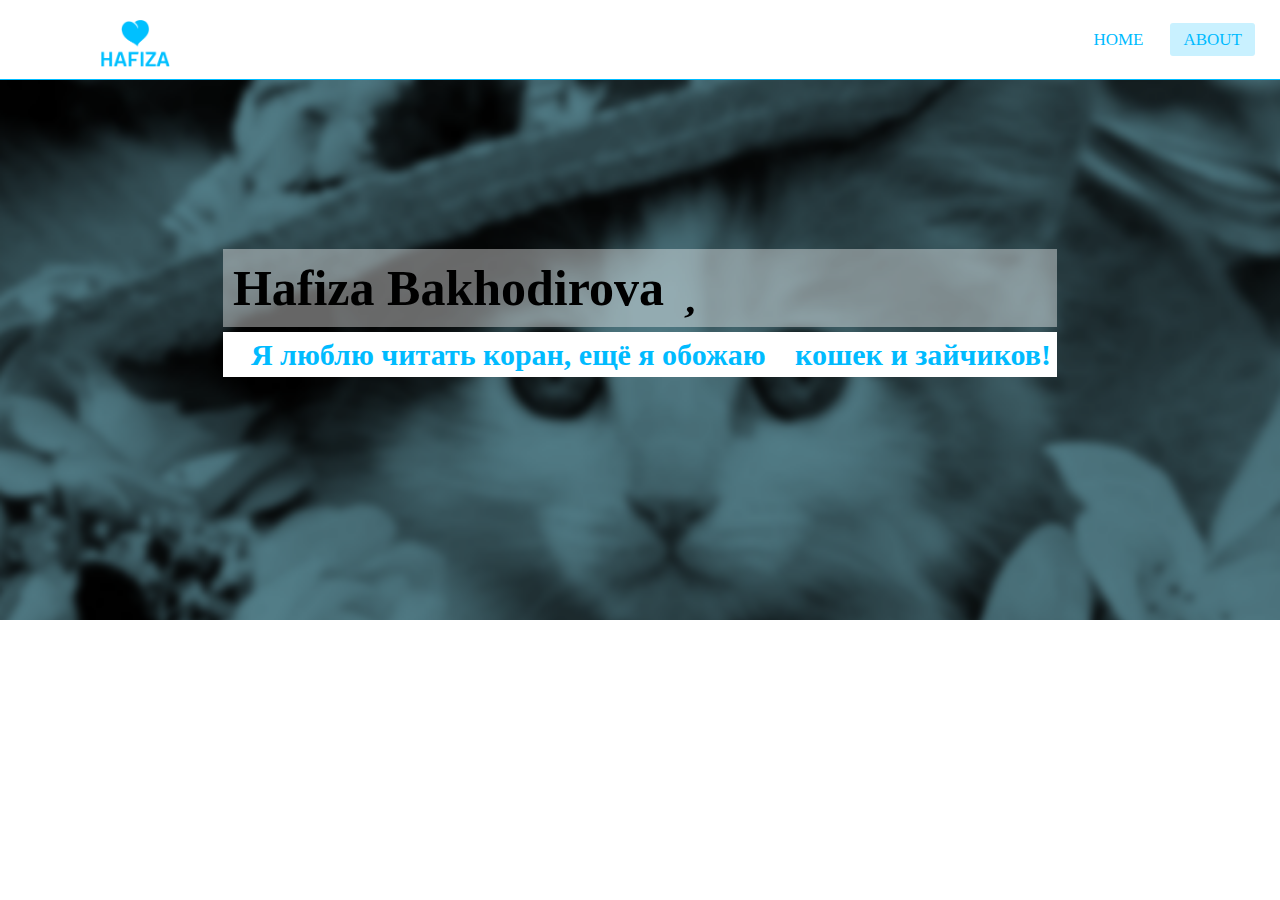
==== about.html @ 73dcb27a "first commit" ====
<!DOCTYPE html>
<!-- Created By CodingNepal - www.codingnepalweb.com -->
<html lang="en" dir="ltr">
  <head>
    <meta charset="utf-8">
    <title>Hafiza</title>
    <meta name="viewport" content="width=device-width, initial-scale=1.0">
    <link rel="stylesheet" href="style.css">
    <link rel="stylesheet" href="https://cdnjs.cloudflare.com/ajax/libs/font-awesome/5.15.3/css/all.min.css"/>
    <link rel="stylesheet" href="https://cdnjs.cloudflare.com/ajax/libs/font-awesome/6.4.2/css/all.min.css" integrity="sha512-z3gLpd7yknf1YoNbCzqRKc4qyor8gaKU1qmn+CShxbuBusANI9QpRohGBreCFkKxLhei6S9CQXFEbbKuqLg0DA==" crossorigin="anonymous" referrerpolicy="no-referrer" />
    <link
    rel="stylesheet"
    href="https://cdnjs.cloudflare.com/ajax/libs/animate.css/4.1.1/animate.min.css"
  />
  <script src="js/wow.min.js"></script>
  <script>
  new WOW().init();
  </script>
</head>
  <body class="bod animate__animated wow animate__backInUp">
    <nav>
      <input type="checkbox" id="check">
      <label for="check" class="checkbtn">
        <i class="fas fa-bars"></i>
      </label>
      <label class="logo"><img class="img_logo" src="./Hafi.png" alt=""></label>
      <ul>
        <li><a  href="index.html">Home</a></li>
        <li><a class="active" href="./about.html">About</a></li>
      </ul>
    </nav>
    <div class="about_img">
        <div class="text_about">
            <div class="GG">
            <div class="GLV"><h1 class="name_about">Hafiza Bakhodirova <i class="fa-solid fa-heart"></i></h1></div>
            <b class="about_tt">⠀Я люблю читать коран, ещё я обожаю  ⠀кошек и зайчиков! </b>
            </div>
        </div>
        
            
        
    </div>
  </body>
</html>
---- style.css ----
*{
    padding: 0;
    margin: 0;
    text-decoration: none;
    list-style: none;
    box-sizing: border-box;
  }
  body{
    font-family: montserrat;
  }

nav{
    background: #ffffff;
    height: 80px;
    width: 100%;
    border-bottom: 1px solid #00bbff;
    position: fixed;
    top: 0;
    left: 0;
  }
  label.logo{
    color: #00bbff;
    font-size: 35px;
    line-height: 80px;
    padding: 0 100px;
    font-weight: bold;
    
  }
  nav ul{
    float: right;
    margin-right: 20px;
  }
  nav ul li{
    display: inline-block;
    line-height: 80px;
    margin: 0 5px;
  }
  nav ul li a{
    color: #00bbff;
    font-size: 17px;
    padding: 7px 13px;
    border-radius: 3px;
    text-transform: uppercase;
  }
  a.active,a:hover{
    background: #c9f1ff;
    transition: .5s;
  }
  .checkbtn{
    font-size: 30px;
    color: #00bbff;
    float: right;
    line-height: 80px;
    margin-right: 40px;
    cursor: pointer;
    display: none;
  }
  #check{
    display: none;
  }
  @media (max-width: 952px){
    label.logo{
      font-size: 30px;
      padding-left: 50px;
    }
    nav ul li a{
      font-size: 16px;
    }
  }
  @media (max-width: 858px){
    .checkbtn{
      display: block;
    }
    ul{
      position: fixed;
      width: 100%;
      height: 100vh;
      background: #ffffff;
      top: 80px;
      left: -100%;
      text-align: center;
      transition: all .5s;
    }
    nav ul li{
      display: block;
      margin: 50px 0;
      line-height: 30px;
    }
    nav ul li a{
      font-size: 20px;
    }
    a:hover,a.active{
      background: none;
      color: #a9e2ff;
    }
    #check:checked ~ ul{
      left: 0;
    }
  }

  .img_logo{
    width: 70px;
    padding-top: 20px ;
  }


.hero{
    width: 100%;
    height: 100%;
    padding: 50px;
    flex-wrap: wrap;
    margin-top: 100px;
}

.hero_cad{
    width: 90%;
    height: 430px;
    padding-left: 5%;
    display: flex;
    margin: auto;
    gap: 10px;
    margin-bottom: 70px;
    border-bottom: 2px solid #00bbff;
}


.hero_img{
    
    width: 50%;
    height: 100%;
    
}

.hero_text{
    width: 50%;
    height: 100%;
    padding-left: 20px;
}


.Glv_text{
    color: #00bbff;
    font-size: 45px;
    padding-bottom: 10px;
}

.Mini_text{
    font-size: 25px;
    color: #ffffff;
    background-color: #00bbff;
    padding: 5px;

}

@media (max-width: 858px){
    .hero_img{
        height: 200px;
        width: 70%;
    }
    .hero_text{
        width: 300px;
        padding: 0;
    }
    .Glv_text{
        font-size: 21px;
        padding-bottom: 3px;
    }

    .Mini_text{
        font-size: 12px;
        background-color: #ffffff;
        color: #174657;
        padding: 0;
    }

  .hero_cad{
    width: 100%;
    margin: 0;
    height: 300px;
    border: none;
  }
  
}

i{
    padding: 5px;
}

.about_img{
    width: 100%;
    height: 620px;
    background-image: url(About\ image.png);
    background-size: cover;
    
}

.text_about{
    width: 100%;
    height: 100%;
    display: flex;
    justify-content: center;
    align-items: center;
    gap: 10px;
}

.name_about{
    color: rgba(0, 187, 255,);
    font-size: 50px;
    padding: 10px;
    background-color: rgb(255, 255, 255, 0.4);
    margin-bottom: 10px;
}

.about_tt{
    background-color: #ffffff;
    padding: 6px;
    font-size: 30px;
    color: #00bbff;
    
}

@media (max-width: 858px){
    .about_tt{
        font-size: 20px;
        background-color: rgb(255, 255, 255);
        color: #00bbff;
        padding: 5px;
        margin-top: 10px;
        border-radius: 10px;
    }

}
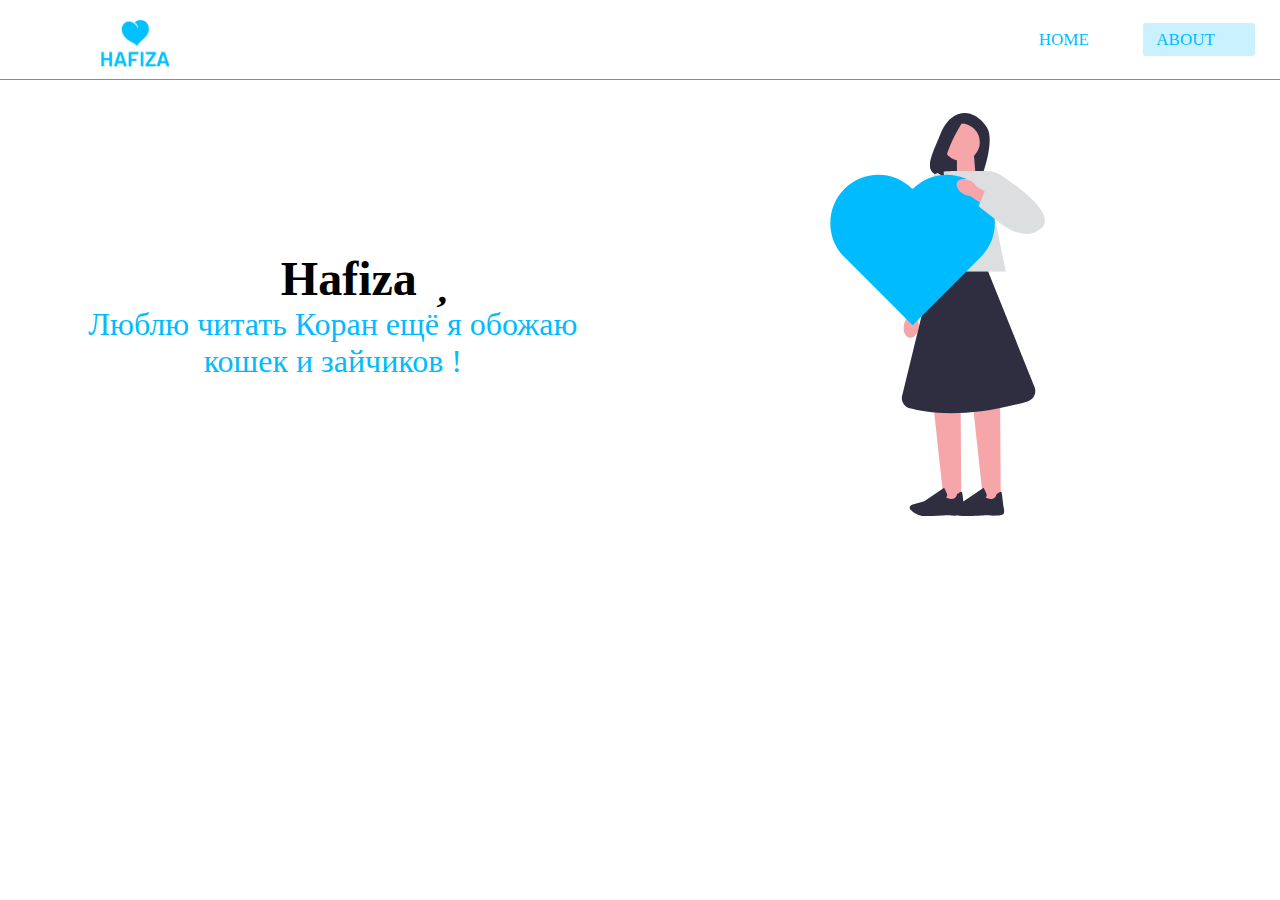
==== commit 238c262d: "first" ====
--- a/about.html
+++ b/about.html
@@ -12,6 +12,8 @@
     rel="stylesheet"
     href="https://cdnjs.cloudflare.com/ajax/libs/animate.css/4.1.1/animate.min.css"
   />
+  <link rel="shortcut icon" href="/Hafi.png" type="image/x-icon">
+<link rel="icon" href="/Hafi.png" type="image/x-icon">
   <script src="js/wow.min.js"></script>
   <script>
   new WOW().init();
@@ -25,20 +27,20 @@
       </label>
       <label class="logo"><img class="img_logo" src="./Hafi.png" alt=""></label>
       <ul>
-        <li><a  href="index.html">Home</a></li>
-        <li><a class="active" href="./about.html">About</a></li>
+        <li><a  href="index.html">Home <i class="fa-solid fa-paw"></i></a></li>
+        <li><a class="active" href="./about.html">About <i class="fa-solid fa-address-card"></i></a></li>
       </ul>
     </nav>
-    <div class="about_img">
-        <div class="text_about">
-            <div class="GG">
-            <div class="GLV"><h1 class="name_about">Hafiza Bakhodirova <i class="fa-solid fa-heart"></i></h1></div>
-            <b class="about_tt">⠀Я люблю читать коран, ещё я обожаю  ⠀кошек и зайчиков! </b>
-            </div>
-        </div>
-        
-            
-        
+<div class="about_menu">
+  <div class="big_about">
+    <div class="text_about">
+       <h1 class="text_name"> ⠀⠀Hafiza <i class="fa-solid fa-heart"></i></h1>
+       <span class="about_text">Люблю читать Коран ещё я обожаю кошек и зайчиков !</span>
     </div>
+  </div>
+  <div class="big_about">
+    <img class="img_about" src="./iconizer-undraw_love_it_0v4l.svg" alt="">
+  </div>
+</div>
   </body>
 </html>--- a/style.css
+++ b/style.css
@@ -186,47 +186,55 @@
     padding: 5px;
 }
 
-.about_img{
-    width: 100%;
-    height: 620px;
-    background-image: url(About\ image.png);
-    background-size: cover;
-    
+.about_menu{
+  width: 100%;
+  height: 630px;
+  
+  display: flex;
+  justify-content: center;
+  align-items: center;
+}
+
+.big_about{
+  width: 48%;
+  height:  80%;
+  padding: 50px;
+  display: flex;
+  align-items: center;
+  justify-content: center;
+}
+
+.img_about{
+  width: 100%;
+  height: 100%;
 }
 
 .text_about{
-    width: 100%;
-    height: 100%;
-    display: flex;
-    justify-content: center;
-    align-items: center;
-    gap: 10px;
-}
-
-.name_about{
-    color: rgba(0, 187, 255,);
-    font-size: 50px;
-    padding: 10px;
-    background-color: rgb(255, 255, 255, 0.4);
-    margin-bottom: 10px;
-}
-
-.about_tt{
-    background-color: #ffffff;
-    padding: 6px;
+  text-align: center;
+}
+
+.text_name{
+  font-size: 300%;
+}
+
+.about_text{
+  font-size: 200%;
+  color: #00bbff;
+  
+}
+
+@media (max-width: 858px){
+  .text_name{
     font-size: 30px;
-    color: #00bbff;
-    
-}
-
-@media (max-width: 858px){
-    .about_tt{
-        font-size: 20px;
-        background-color: rgb(255, 255, 255);
-        color: #00bbff;
-        padding: 5px;
-        margin-top: 10px;
-        border-radius: 10px;
-    }
+  }
+
+  .about_text{
+    font-size: 15px;
+  }
+
+  .big_about{
+    padding: 20px;
+  }
+
 
 }